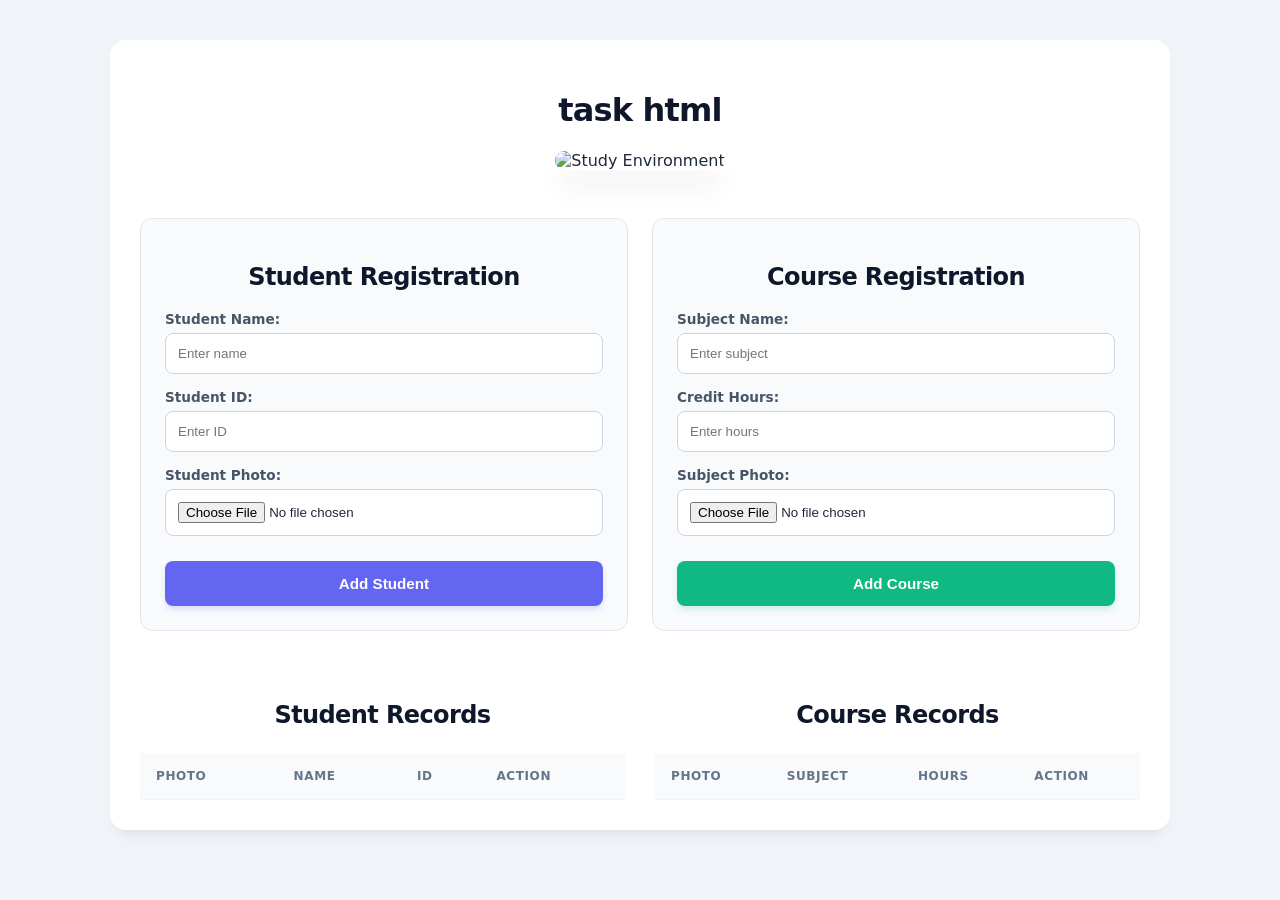
==== index.html @ d35ce530 "Prepare for deployment: rename files to index" ====
<!DOCTYPE html>
<html lang="en">

<head>
    <meta charset="UTF-8">
    <link rel="stylesheet" href="index.css">
</head>

<body>

    <div class="container">
        <!-- Top Inspiring Image -->
        <div class="top-image">
            <h1>task html </h1>
            <img src="/home/mo/Documents/task 1 /WhatsApp Image 2026-03-29 at 3.51.22 PM.jpeg" alt="Study Environment">
        </div>

        <div class="forms-wrapper">
            <!-- Student Form -->
            <div class="form-box">
                <h2>Student Registration</h2>
                <div class="form-group">
                    <label>Student Name:</label>
                    <input type="text" id="studentName" placeholder="Enter name">
                </div>
                <div class="form-group">
                    <label>Student ID:</label>
                    <input type="text" id="studentID" placeholder="Enter ID">
                </div>
                <div class="form-group">
                    <label>Student Photo:</label>
                    <input type="file" id="studentPhoto" accept="image/*">
                </div>
                <button onclick="addStudent()" class="btn-student">Add Student</button>
            </div>

            <!-- Course Form -->
            <div class="form-box">
                <h2>Course Registration</h2>
                <div class="form-group">
                    <label>Subject Name:</label>
                    <input type="text" id="subjectName" placeholder="Enter subject">
                </div>
                <div class="form-group">
                    <label>Credit Hours:</label>
                    <input type="text" id="subjectHours" placeholder="Enter hours">
                </div>
                <div class="form-group">
                    <label>Subject Photo:</label>
                    <input type="file" id="subjectPhoto" accept="image/*">
                </div>
                <button onclick="addCourse()" class="btn-course">Add Course</button>
            </div>
        </div>

        <div class="table-section-wrapper" style="display: flex; gap: 30px; margin-top: 50px; flex-wrap: wrap;">
            <!-- Student Table -->
            <div style="flex: 1; min-width: 400px;">
                <h2>Student Records</h2>
                <table id="stTable">
                    <thead>
                        <tr>
                            <th>Photo</th>
                            <th>Name</th>
                            <th>ID</th>
                            <th>Action</th>
                        </tr>
                    </thead>
                    <tbody></tbody>
                </table>
            </div>

            <!-- Course Table -->
            <div style="flex: 1; min-width: 400px;">
                <h2>Course Records</h2>
                <table id="coTable">
                    <thead>
                        <tr>
                            <th>Photo</th>
                            <th>Subject</th>
                            <th>Hours</th>
                            <th>Action</th>
                        </tr>
                    </thead>
                    <tbody></tbody>
                </table>
            </div>
        </div>
    </div>

    <script>
        function add(nId, iId, pId, tId, isS) {
            var n = document.getElementById(nId).value, i = document.getElementById(iId).value, p = document.getElementById(pId);
            if (!n || !i) return alert("Fill all fields!");

            var row = document.getElementById(tId).insertRow();
            row.insertCell(0).innerHTML = p.files[0] ? `<img src="${URL.createObjectURL(p.files[0])}" class="table-img ${isS ? 'student-photo' : ''}">` : "N/A";
            row.insertCell(1).innerHTML = "<strong>" + n + "</strong>";
            row.insertCell(2).innerHTML = i;
            row.insertCell(3).innerHTML = '<button class="btn-delete" onclick="this.parentElement.parentElement.remove()">Delete</button>';

            document.getElementById(nId).value = ""; document.getElementById(iId).value = ""; p.value = "";
        }

        function addStudent() { add('studentName', 'studentID', 'studentPhoto', 'stTable', true); }
        function addCourse() { add('subjectName', 'subjectHours', 'subjectPhoto', 'coTable', false); }
    </script>
</body>

</html>
---- index.css ----
body {
    font-family: 'Inter', 'Segoe UI', system-ui, -apple-system, sans-serif;
    margin: 0;
    padding: 0;
    background-color: #f1f5f9;
    color: #1e293b;
}

.container {
    max-width: 1000px;
    margin: 40px auto;
    background: white;
    padding: 30px;
    border-radius: 16px;
    box-shadow: 0 10px 25px -5px rgba(0, 0, 0, 0.05), 0 8px 10px -6px rgba(0, 0, 0, 0.05);
}

h1,
h2 {
    text-align: center;
    color: #0f172a;
    /* Slate 900 */
    font-weight: 800;
    letter-spacing: -0.025em;
}

.forms-wrapper {
    display: flex;
    gap: 24px;
    margin-bottom: 40px;
    flex-wrap: wrap;
}

.form-box {
    flex: 1;
    min-width: 300px;
    padding: 24px;
    border: 1px solid #e2e8f0;
    border-radius: 12px;
    background: #f8fafc;
}

.form-group {
    margin-bottom: 15px;
}

label {
    display: block;
    margin-bottom: 6px;
    font-weight: 600;
    font-size: 0.85rem;
    color: #475569;
}

input {
    width: 100%;
    padding: 12px;
    border: 1px solid #cbd5e1;
    border-radius: 8px;
    box-sizing: border-box;
    background: white;
    transition: border-color 0.2s;
}

input:focus {
    outline: none;
    border-color: #6366f1;
}

button {
    width: 100%;
    padding: 14px;
    border: none;
    border-radius: 8px;
    color: white;
    cursor: pointer;
    font-weight: 700;
    font-size: 0.95rem;
    transition: all 0.2s;
    margin-top: 10px;
}

.btn-student {
    background-color: #6366f1;
    /* Indigo 500 */
    box-shadow: 0 4px 6px -1px rgba(99, 102, 241, 0.2);
}

.btn-student:hover {
    background-color: #4f46e5;
    transform: translateY(-1px);
}

.btn-course {
    background-color: #10b981;
    /* Emerald 500 */
    box-shadow: 0 4px 6px -1px rgba(16, 185, 129, 0.2);
}

.btn-course:hover {
    background-color: #059669;
    transform: translateY(-1px);
}

/* Unified Table */
.table-section {
    margin-top: 50px;
}

table {
    width: 100%;
    border-collapse: separate;
    border-spacing: 0;
    margin-top: 24px;
}

th,
td {
    padding: 16px;
    border-bottom: 1px solid #f1f5f9;
    text-align: left;
}

th {
    background-color: #f8fafc;
    color: #64748b;
    text-transform: uppercase;
    font-size: 0.75rem;
    font-weight: 700;
    letter-spacing: 0.05em;
}

/* Photo Styling */
.table-img {
    width: 48px;
    height: 48px;
    object-fit: cover;
    border: 2px solid #fff;
    box-shadow: 0 2px 4px rgba(0, 0, 0, 0.1);
}

.student-photo {
    border-radius: 9999px;
    /* Circle */
}

.type-badge {
    padding: 6px 10px;
    border-radius: 6px;
    font-size: 0.7rem;
    font-weight: 800;
    color: white;
    display: inline-block;
}

.badge-student {
    background-color: #818cf8;
}

.badge-course {
    background-color: #34d399;
}

/* Delete Button */
.btn-delete {
    padding: 6px 12px;
    background-color: #ef4444;
    /* Red 500 */
    font-size: 0.75rem;
    width: auto;
    margin-top: 0;
}

.btn-delete:hover {
    background-color: #dc2626;
}

.placeholder-img {
    width: 48px;
    height: 48px;
    background-color: #e2e8f0;
    color: #94a3b8;
    display: flex;
    align-items: center;
    justify-content: center;
    font-size: 0.6rem;
    font-weight: bold;
    border-radius: 4px;
}

.student-photo.placeholder-img {
    border-radius: 50%;
}

/* Top Image Section */
.top-image {
    text-align: center;
    margin-bottom: 48px;
}

.top-image img {
    max-width: 100%;
    height: auto;
    border-radius: 16px;
    box-shadow: 0 20px 25px -5px rgba(0, 0, 0, 0.1);
}
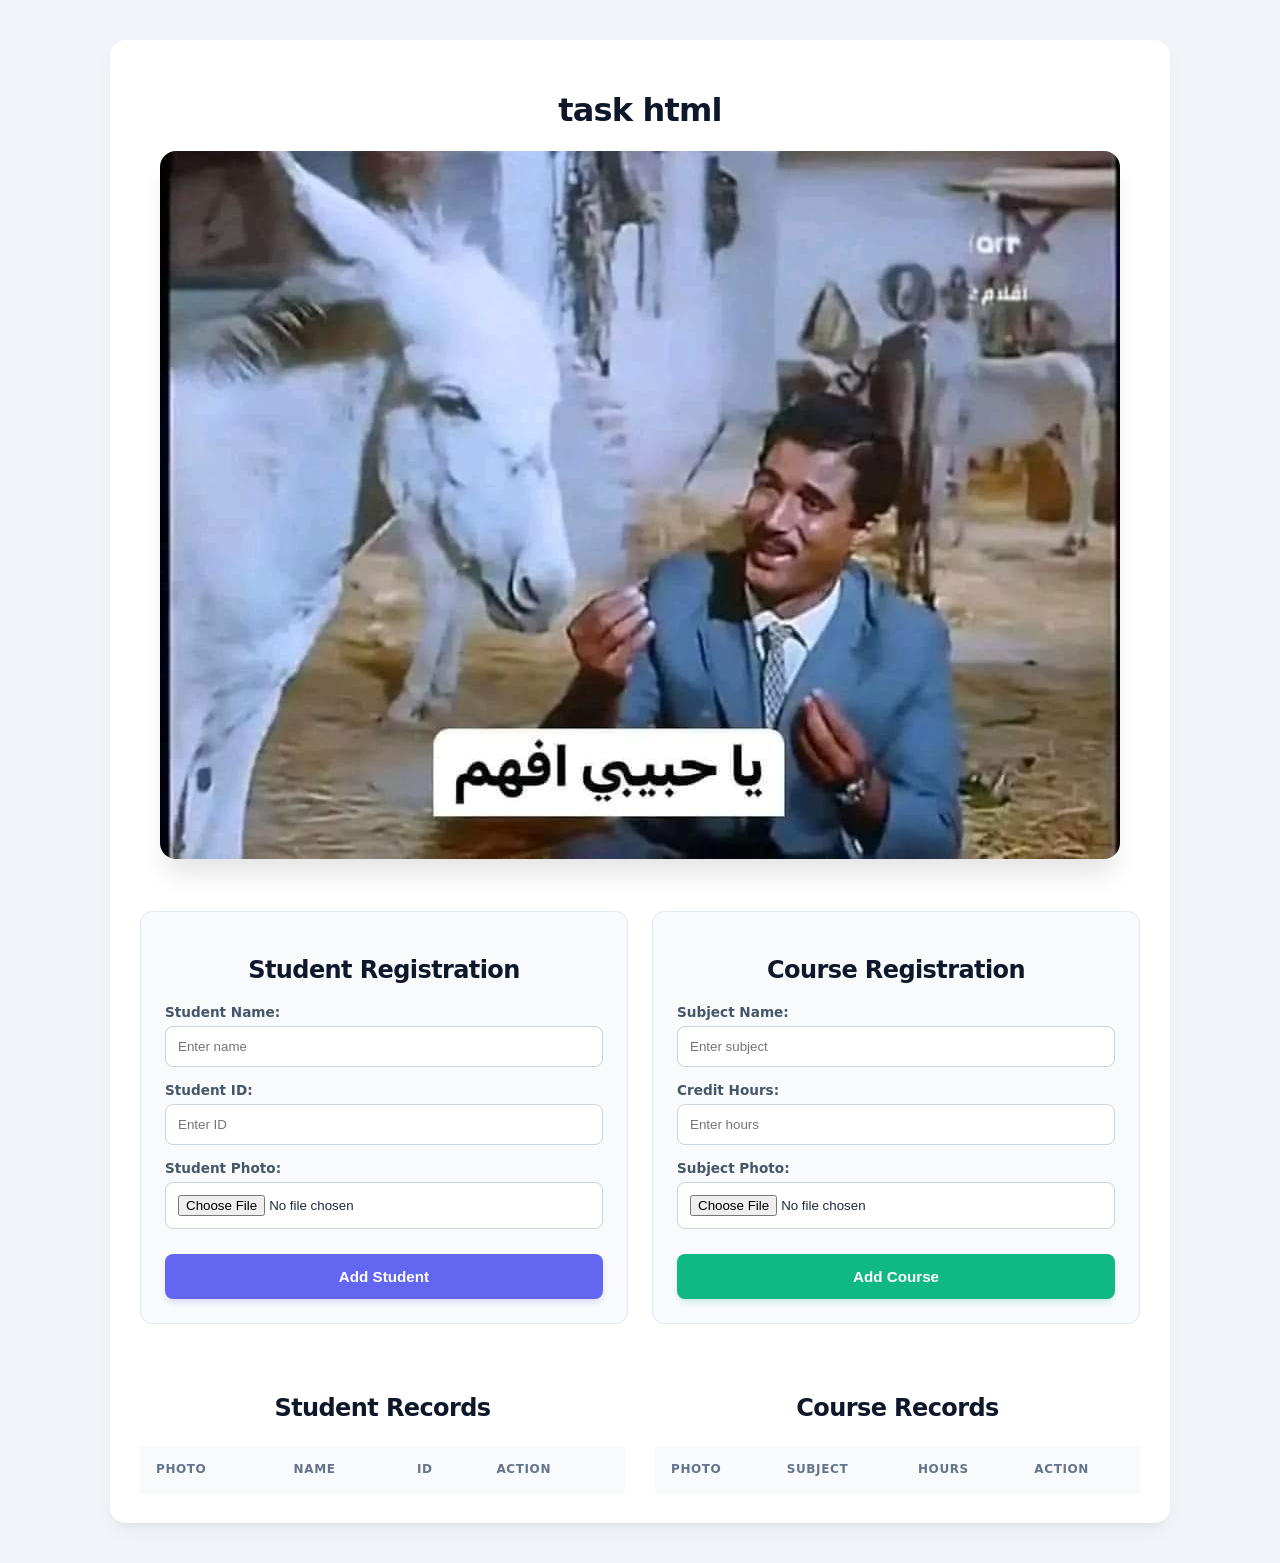
==== commit a8c37f97: "Fix image path for deployment" ====
--- a/index.html
+++ b/index.html
@@ -12,7 +12,7 @@
         <!-- Top Inspiring Image -->
         <div class="top-image">
             <h1>task html </h1>
-            <img src="/home/mo/Documents/task 1 /WhatsApp Image 2026-03-29 at 3.51.22 PM.jpeg" alt="Study Environment">
+            <img src="header.jpg" alt="Study Environment">
         </div>
 
         <div class="forms-wrapper">
